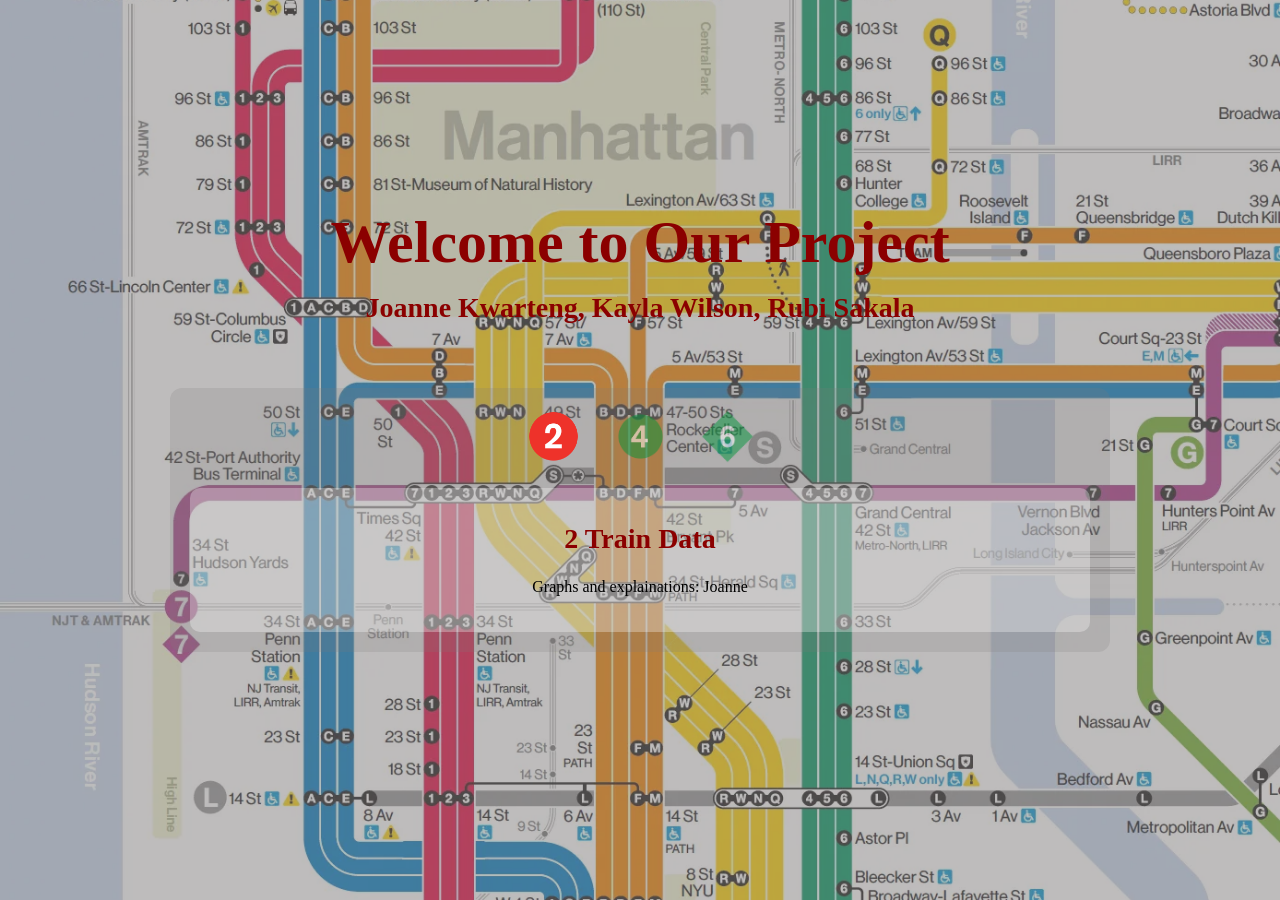
==== index.html @ a9974c0a "added changes removed blur" ====
<!DOCTYPE html>
<html lang="en">
<head>
    <meta charset="UTF-8">
    <meta name="viewport" content="width=device-width, initial-scale=1.0">
    <title>CS Honors Final Project</title>
    <link rel="stylesheet" href="style.css">
    <link rel="console" href="script.js"
</head>
<body>

    <div class="overlay">
        <h1>Welcome to Our Project</h1>
        <h2>Joanne Kwarteng, Kayla Wilson, Rubi Sakala</h2>

<div class="tab-container">

    <!-- Tab Buttons -->
    <div class="tabs">
        <button class="tab-button active" data-tab="tab1">
            <img src="new2train_logo.png" alt="2 Train">
        </button>

        <button class="tab-button" data-tab="tab2">
            <img src="new4train_logo.png" alt="4 Train">
        </button>

        <button class="tab-button" data-tab="tab3">
            <img src="6train_logo.png" alt="6 Train">
        </button>
    </div>

    <!-- Tab Content -->
    <div class="tab-content">
        <div id="tab1" class="content-section active">
            <h2>2 Train Data</h2>
            <p>Graphs and explainations: Joanne</p>
        </div>

        <div id="tab2" class="content-section">
            <h2>4 Train Data</h2>
            <p>Graphs and explainations: Kayla</p>
        </div>

        <div id="tab3" class="content-section">
            <h2>6 Train Data</h2>
            <p>Graphs and explainations: Rubi</p>
        </div>
    </div>

</div>
<script src="script.js"></script>
</body>
</html>
---- style.css ----
/* Full-page background image */
body {
    margin: 0;
    padding: 0;
    background: url("subway_map.webp") no-repeat center center fixed;
    background-size: cover;
    font-family: Georgia, serif;
}

/* Transparent white overlay to fade the map */
.overlay {
    position: absolute;
    top: 0;
    left: 0;
    width: 100%;
    height: 100%;
    background: rgba(126, 122, 122, 0.5); 
    display: flex;
    flex-direction: column;
    justify-content: center;
    align-items: center;
    text-align: center;
}

/* Main title */
.overlay h1 {
    font-size: 60px;
    color: darkred;
    margin: 0;
}

/* Our Names and Welcome Title*/
.overlay h2 {
    font-size: 28px;
    margin-top: 15px;
    color: darkred;
}
/* TAB CONTAINER */
.tab-container {
    width: 90%;
    max-width: 900px;
    margin: 40px auto;
    background: rgba(126, 122, 122, 0.2);
    padding: 20px;
    border-radius: 12px;
}

/* TAB BUTTONS */
.tabs {
    display: flex;
    justify-content: center;
    margin-bottom: 20px;
}

.tab-button {
    background: none;
    border: none;
    margin: 0 10px;
    cursor: pointer;
    opacity: 0.5;
    transition: 0.3s;
}

.tab-button img {
    width: 55px;
    height: 55px;
    border-radius: 50%;
}

.tab-button.active {
    opacity: 1;
    transform: scale(1.1);
}

/* TAB CONTENT */
.tab-content {
    background: rgba(255,255,255,0.3);
    padding: 20px;
    border-radius: 10px;
}

.content-section {
    display: none;
}

.content-section.active {
    display: block;
}
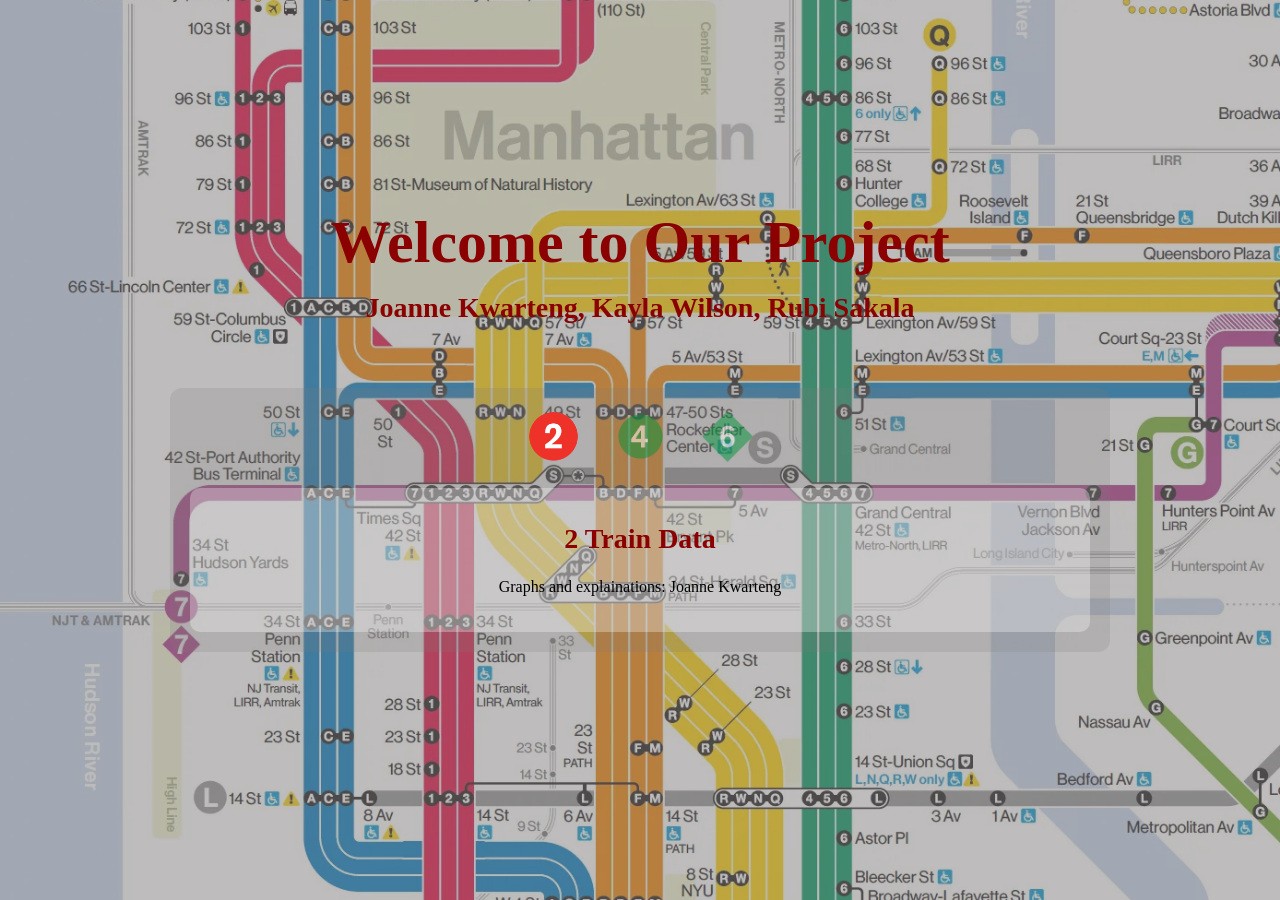
==== commit 5fa48037: "Added 4 line html and css as well as little index" ====
--- a/index.html
+++ b/index.html
@@ -3,7 +3,7 @@
 <head>
     <meta charset="UTF-8">
     <meta name="viewport" content="width=device-width, initial-scale=1.0">
-    <title>CS Honors Final Project</title>
+    <title>Home</title>
     <link rel="stylesheet" href="style.css">
     <link rel="console" href="script.js"
 </head>
@@ -18,15 +18,15 @@
     <!-- Tab Buttons -->
     <div class="tabs">
         <button class="tab-button active" data-tab="tab1">
-            <img src="new2train_logo.png" alt="2 Train">
+            <img src="images/new2train_logo.png" alt="2 Train">
         </button>
 
         <button class="tab-button" data-tab="tab2">
-            <img src="new4train_logo.png" alt="4 Train">
+            <img src="images/new4train_logo.png" alt="4 Train">
         </button>
 
         <button class="tab-button" data-tab="tab3">
-            <img src="6train_logo.png" alt="6 Train">
+            <img src="images/6train_logo.png" alt="6 Train">
         </button>
     </div>
 
@@ -34,17 +34,17 @@
     <div class="tab-content">
         <div id="tab1" class="content-section active">
             <h2>2 Train Data</h2>
-            <p>Graphs and explainations: Joanne</p>
+            <p>Graphs and explainations: Joanne Kwarteng</p>
         </div>
 
         <div id="tab2" class="content-section">
             <h2>4 Train Data</h2>
-            <p>Graphs and explainations: Kayla</p>
+            <p>Graphs and explainations: Kayla Wilson</p>
         </div>
 
         <div id="tab3" class="content-section">
             <h2>6 Train Data</h2>
-            <p>Graphs and explainations: Rubi</p>
+            <p>Graphs and explainations: Rubi Sakala</p>
         </div>
     </div>
 
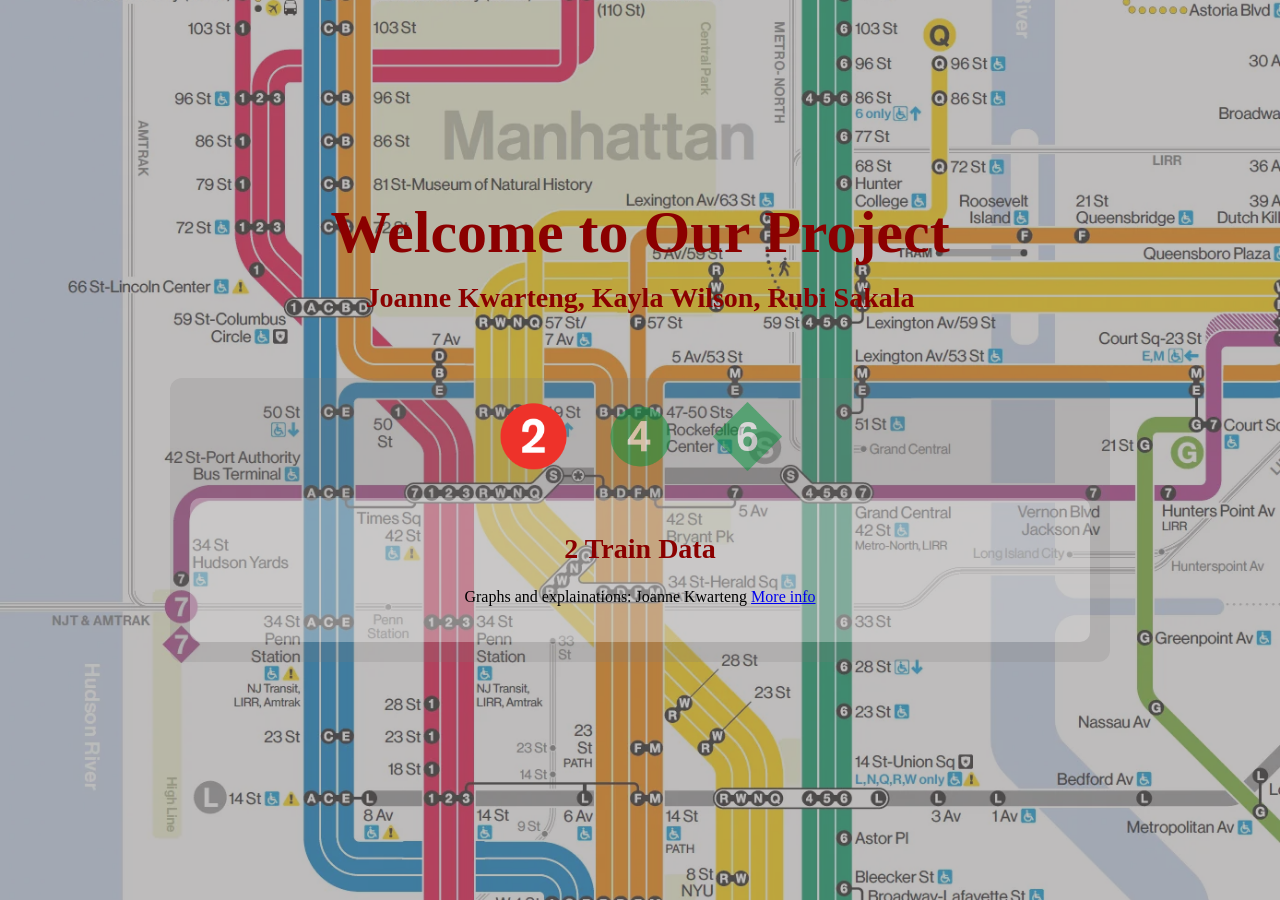
==== commit 128d569e: "Add initial HTML and CSS files for two-line layout - Created twoline.html with basic structure and h" ====
--- a/index.html
+++ b/index.html
@@ -3,7 +3,7 @@
 <head>
     <meta charset="UTF-8">
     <meta name="viewport" content="width=device-width, initial-scale=1.0">
-    <title>Home</title>
+    <title>Welcome Page</title>
     <link rel="stylesheet" href="style.css">
     <link rel="console" href="script.js"
 </head>
@@ -34,17 +34,17 @@
     <div class="tab-content">
         <div id="tab1" class="content-section active">
             <h2>2 Train Data</h2>
-            <p>Graphs and explainations: Joanne Kwarteng</p>
+            <p>Graphs and explainations: Joanne Kwarteng <a href="twoline.html">More info</a></p>
         </div>
 
         <div id="tab2" class="content-section">
             <h2>4 Train Data</h2>
-            <p>Graphs and explainations: Kayla Wilson</p>
+            <p>Graphs and explainations: Kayla Wilson <a href="fourline.html">More info</a></p>
         </div>
 
         <div id="tab3" class="content-section">
             <h2>6 Train Data</h2>
-            <p>Graphs and explainations: Rubi Sakala</p>
+            <p>Graphs and explainations: Rubi Sakala <a href="sixline.html"> More info</a></p>
         </div>
     </div>
 
--- a/style.css
+++ b/style.css
@@ -62,8 +62,8 @@
 }
 
 .tab-button img {
-    width: 55px;
-    height: 55px;
+    width: 75px;
+    height: 75px;
     border-radius: 50%;
 }
 
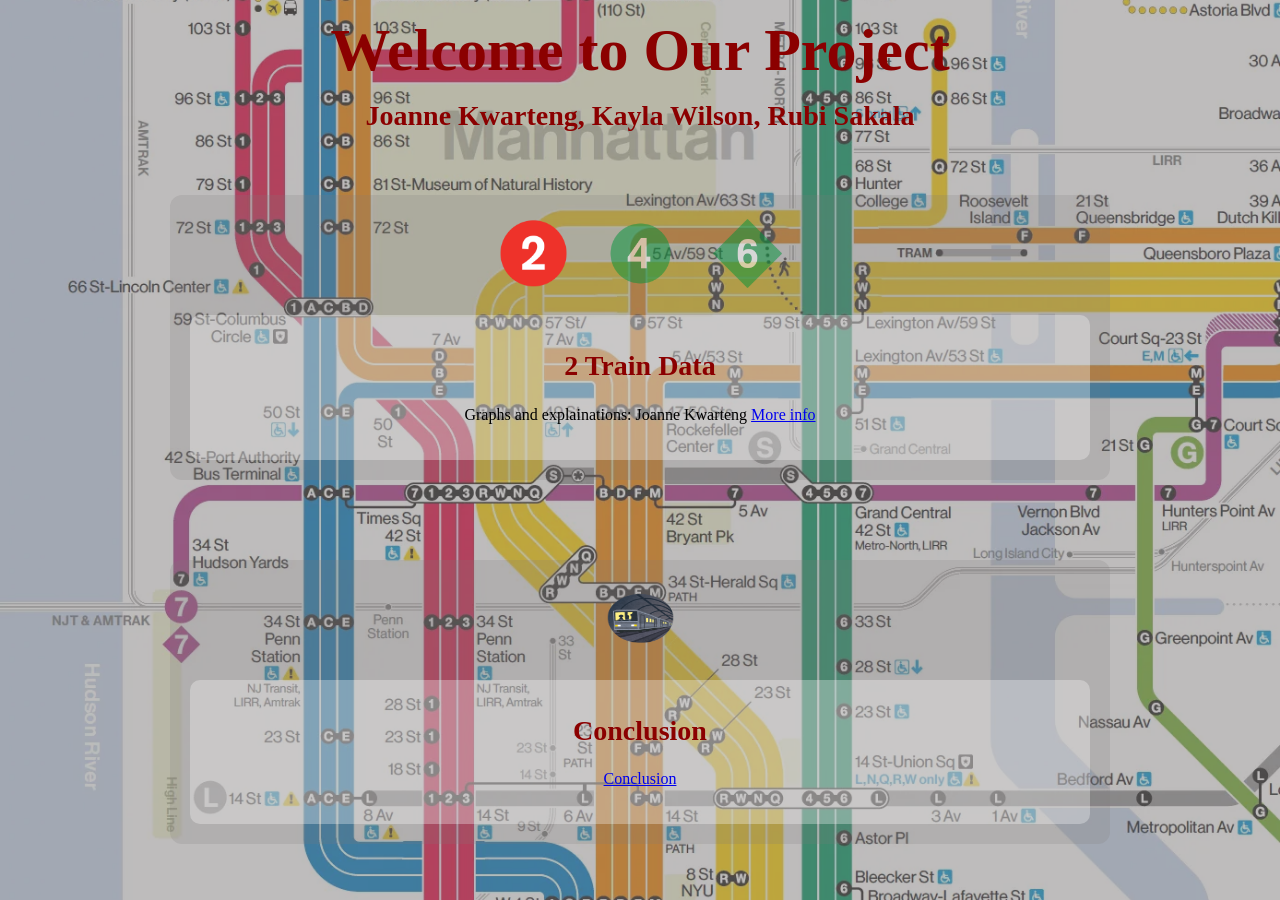
==== commit 5a9bfc38: "syncing changes from the index" ====
--- a/index.html
+++ b/index.html
@@ -47,8 +47,25 @@
             <p>Graphs and explainations: Rubi Sakala <a href="sixline.html"> More info</a></p>
         </div>
     </div>
+</div>
+<div class="tab-container">
 
+    <!-- Tab Buttons -->
+    <div class="tabs">
+        <button class="tab-button active" data-tab="tab4">
+            <img src="images/conclusionlogo.png" alt="Conclusion logo">
+        </button>
+    </div>
+
+    <!-- Tab Content -->
+    <div class="tab-content">
+        <div id="tab4" class="content-section active">
+            <h2>Conclusion</h2>
+            <p><a href="conclusion.html"> Conclusion </a></p>
+        </div>
+    </div>
 </div>
+
 <script src="script.js"></script>
 </body>
 </html>
--- a/style.css
+++ b/style.css
@@ -2,7 +2,7 @@
 body {
     margin: 0;
     padding: 0;
-    background: url("subway_map.webp") no-repeat center center fixed;
+    background: url("./subway_map.webp") no-repeat center center fixed;
     background-size: cover;
     font-family: Georgia, serif;
 }
